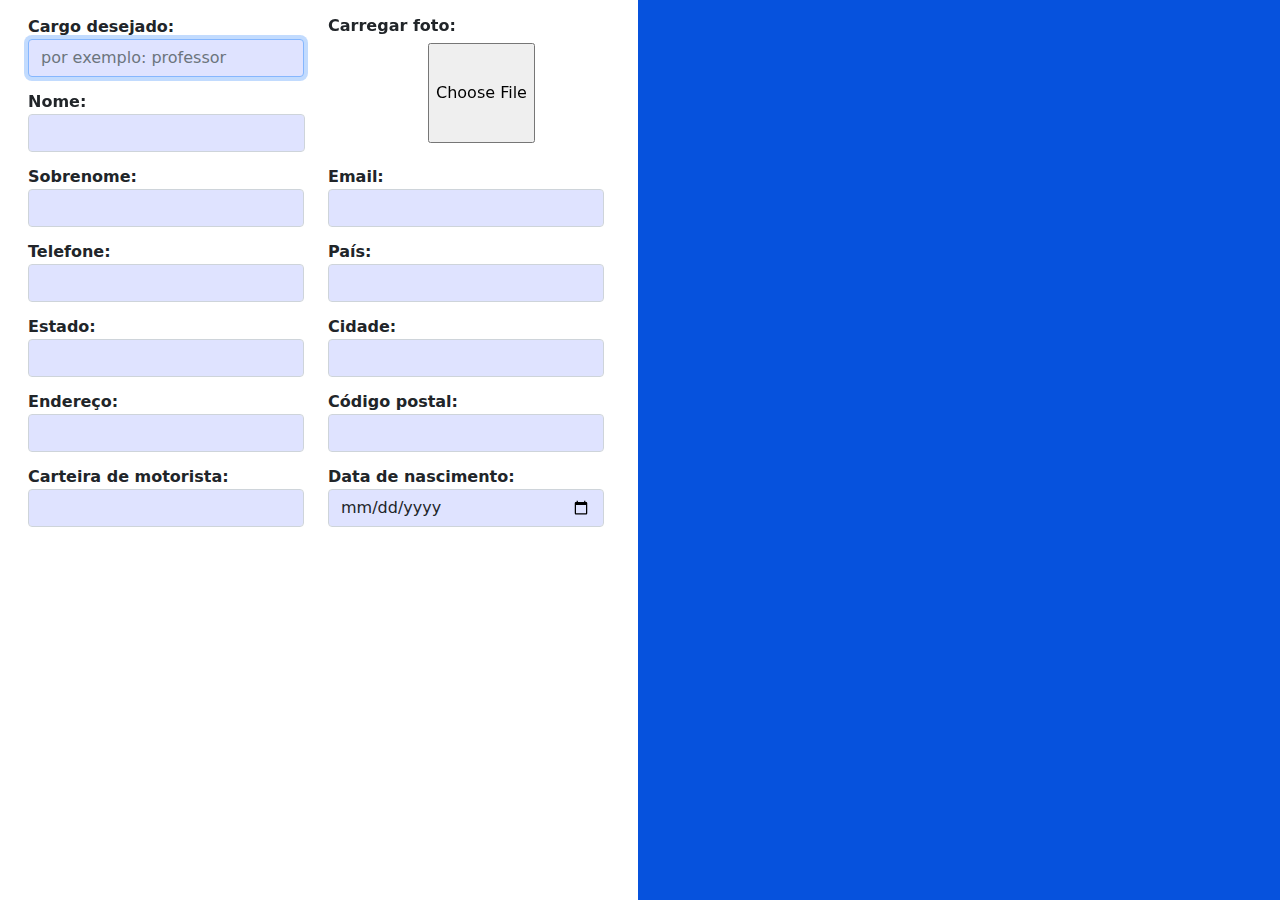
==== index.html @ 3827e52a "Add files via upload" ====
<!DOCTYPE html>
<html>
    <head>
        <meta charset="utf-8">
        <title>Formulário</title>
        <link rel="stylesheet" href="bootstrap/css/bootstrap.min.css">
        <link rel="stylesheet" href="css/form.css">
    </head>
    <body>
        <section>
            <div class="container" id="container1">
                <form action="form.php" method="POST">
                    <div class="container">
                        <div class="row">
                            <div class="col-md-6 cargo">
                                <label for="cargo"><strong>Cargo desejado:</strong></label>
                                <input type="text" name="cargo" id="cargo" class="form-control" placeholder="por exemplo: professor" required autofocus tabindex="1">
                                <div class="nome">
                                    <label for="nome"><strong>Nome:</strong></label>
                                    <input type="text" name="nome" id="nome" class="form-control" required tabindex="1">
                                </div>
                            </div>
                            <div class="col-md-6 foto">
                                <label for="foto"><strong>Carregar foto:</strong></label>
                                <input class="imagem" type="file" title="#" name="imagem" >
                            </div>
                        </div>
                    </div>
                    <div class="container2">
                        <div class="row">
                            <div class="col-md-6 sobrenome">
                                <label for="sobrenome"><strong>Sobrenome:</strong></label>
                                <input type="text" name="sobrenome" id="sobrenome" class="form-control" required tabindex="2">
                            </div>
                            <div class="col-md-6 email">
                                <label for="email"><strong>Email:</strong></label>
                                <input type="email" name="email" id="email" class="form-control" required tabindex="1">
                            </div>
                        </div>
                    </div>
                    <div class="container3">
                        <div class="row">
                            <div class="col-md-6 telefone">
                                <label for="telefone"><strong>Telefone:</strong></label>
                                <input type="text" name="telefone" id="telefone" class="form-control" required tabindex="2">
                                <div></div>
                            </div>
                            <div class="col-md-6 pais">
                                <label for="pais"><strong>País:</strong></label>
                                <input type="text" name="pais" id="pais" class="form-control" required tabindex="1">
                            </div>
                        </div>
                    </div>
                    <div class="container4">
                        <div class="row">
                            <div class="col-md-6 estado">
                                <label for="estado"><strong>Estado:</strong></label>
                                <input type="text" name="estado" id="estado" class="form-control" required tabindex="1">
                            </div>
                            <div class="col-md-6 cidade">
                                <label for="cidade"><strong>Cidade:</strong></label>
                                <input type="text" name="cidade" id="cidade" class="form-control" required tabindex="1">
                            </div>
                        </div>
                    </div>
                    <div class="container5">
                        <div class="row">
                            <div class="col-md-6 endereco">
                                <label for="endereco"><strong>Endereço:</strong></label>
                                <input type="text" name="endereco" id="endereco" class="form-control" required tabindex="2">
                            </div>
                            <div class="col-md-6 codigo">
                                <label for="codigo"><strong>Código postal:</strong></label>
                                <input type="text" name="codigo" id="codigo" class="form-control" required tabindex="1">
                            </div>
                        </div>
                    </div>
                    <div class="container6">
                        <div class="row">
                            <div class="col-md-6 carteira">
                                <label for="carteira"><strong>Carteira de motorista:</strong></label>
                                <input type="text" name="carteira" id="carteira" class="form-control" required tabindex="2">
                            </div>
                            <div class="col-md-6 nascimento">
                                <label for="nascimento"><strong>Data de nascimento:</strong></label>
                                <input type="date" name="nascimento" id="nascimento" class="form-control" required tabindex="2">
                            </div>
                        </div>
                    </div>
                </form>
            </div>
            <div class="container" id="container2"></div>
        </section>
    </body>
</html>
---- css/form.css ----
section .container{
    width: 740px;
}
section .container .row-6{
    width: 100%;
    display: inline-block;
}
section .container .col-md-6 .imagem{
    width: 100%;
    margin-top: 5px;
    margin-left: 100px;
}
section .container .col-md-6 ::-webkit-file-upload-button{
    height: 100px;
}
input[type='file'] { color: transparent; }
section .container .cargo{
    margin-top: 1px;
    width: 300px;
}
section .container2{
    margin-top: 13px;
    margin-left: 12px;
}
section .container3{
    margin-top: 13px;
    margin-left: 12px;
}
section .container4{
    margin-top: 13px;
    margin-left: 12px;
}
section .container5{
    margin-top: 13px;
    margin-left: 12px;
}
section .container6{
    margin-top: 13px;
    margin-left: 12px;
}
section .container .nome{
    width: 277px;
    margin-top: 13px;
}
section .container .sobrenome{
    width: 300px;
}
section .container .email{
    width: 300px;
}
section .container .carteira{
    width: 300px;
}
section .container .nascimento{
    width: 300px;
}
section .container .endereco{
    width: 300px;
}
section .container .estado{
    width: 300px;
}
section .container .telefone{
    width: 300px;
}
section .container .pais{
    width: 300px;
}
section .container .cidade{
    width: 300px;
}
section .container .codigo{
    width: 300px;
}
section .container .codigo .form-control{
    background-color: #dfe3ff;
}
section .container .cidade .form-control{
    background-color: #dfe3ff;
}
section .container .nome .form-control{
    background-color: #dfe3ff;
}
section .container .sobrenome .form-control{
    background-color: #dfe3ff;
}
section .container .endereco .form-control{
    background-color: #dfe3ff;
}
section .container .pais .form-control{
    background-color: #dfe3ff;
}
section .container .email .form-control{
    background-color: #dfe3ff;
}
section .container .telefone .form-control{
    background-color: #dfe3ff;
}
section .container .estado .form-control{
    background-color: #dfe3ff;
}
section .container .codigo .form-control{
    background-color: #dfe3ff;
}
section .container .cargo .form-control{
    background-color: #dfe3ff;
}
section .container .nome .form-control{
    background-color: #dfe3ff;
}
section .container .nascimento .form-control{
    background-color: #dfe3ff;
}
section .container .carteira .form-control{
    background-color: #dfe3ff;
}
section{
    width: 10px;
    margin-left: 14px;
    margin-top: 14px;
}
section #sessao{
    width: 10px;
    height: 200px;
}
#container1{
    margin-left: -10px;
    height: 100%;
    width: 754px;
}
#container2{
    height: 100%;
    position: absolute;
    width: 728px;
    top: 0;
    margin-left: 624px;
    background-color: #0652DD;
}
section .container .col-md-6 .states{
    height: 500px;
}
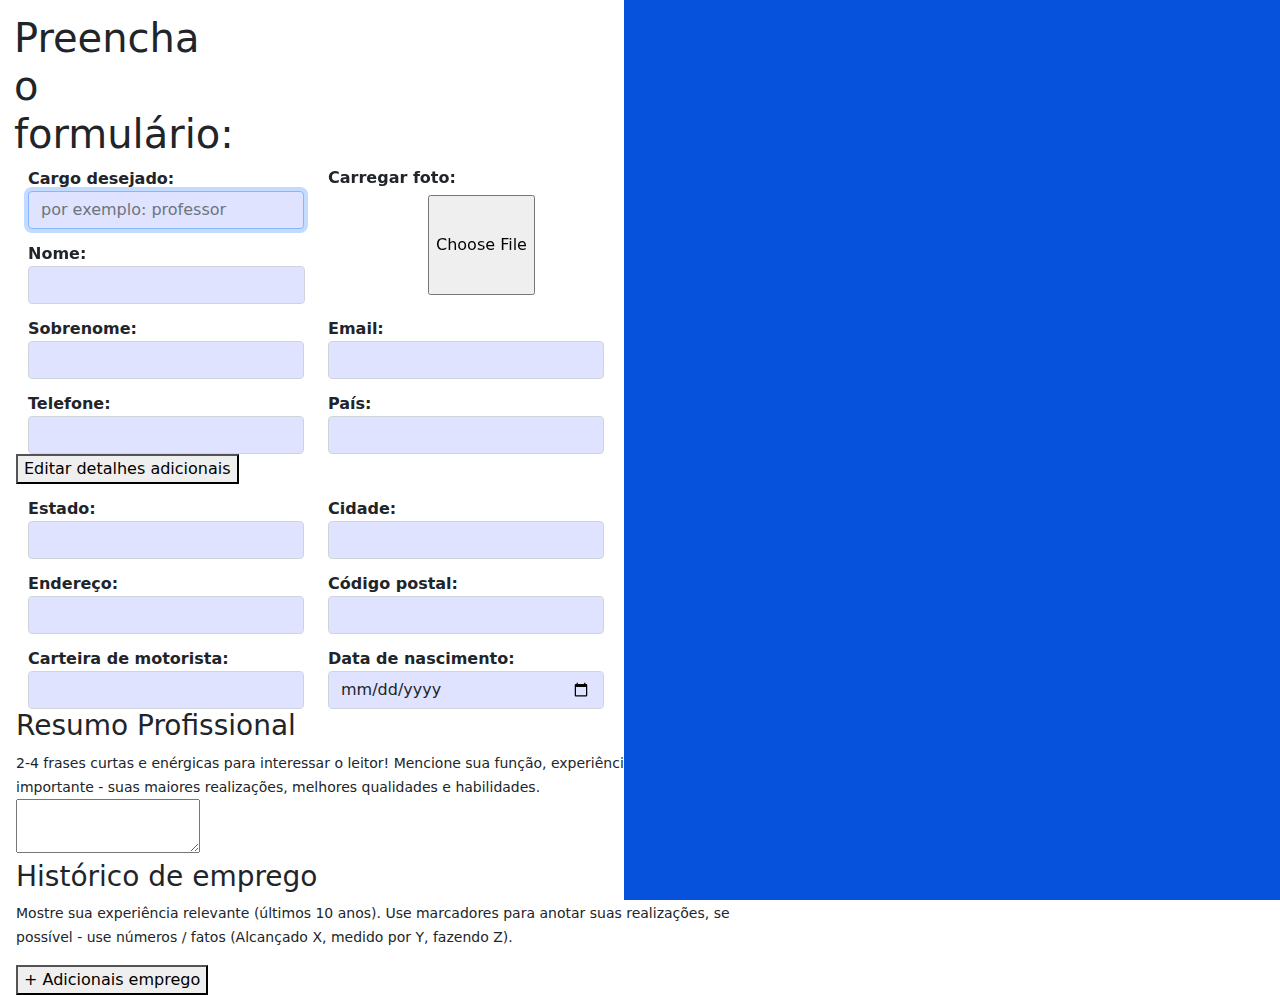
==== commit 77ae05db: "Update index.html" ====
--- a/index.html
+++ b/index.html
@@ -8,6 +8,9 @@
     </head>
     <body>
         <section>
+            <div id="titulo">
+                <h1>Preencha o formulário:</h1>
+            </div>
             <div class="container" id="container1">
                 <form action="form.php" method="POST">
                     <div class="container">
@@ -34,7 +37,7 @@
                             </div>
                             <div class="col-md-6 email">
                                 <label for="email"><strong>Email:</strong></label>
-                                <input type="email" name="email" id="email" class="form-control" required tabindex="1">
+                                <input type="email" name="email" id="email" class="form-control" required tabindex="3">
                             </div>
                         </div>
                     </div>
@@ -42,54 +45,81 @@
                         <div class="row">
                             <div class="col-md-6 telefone">
                                 <label for="telefone"><strong>Telefone:</strong></label>
-                                <input type="text" name="telefone" id="telefone" class="form-control" required tabindex="2">
+                                <input type="text" name="telefone" id="telefone" class="form-control" required tabindex="4">
                                 <div></div>
                             </div>
                             <div class="col-md-6 pais">
                                 <label for="pais"><strong>País:</strong></label>
-                                <input type="text" name="pais" id="pais" class="form-control" required tabindex="1">
+                                <input type="text" name="pais" id="pais" class="form-control" required tabindex="5">
                             </div>
                         </div>
                     </div>
-                    <div class="container4">
-                        <div class="row">
-                            <div class="col-md-6 estado">
-                                <label for="estado"><strong>Estado:</strong></label>
-                                <input type="text" name="estado" id="estado" class="form-control" required tabindex="1">
-                            </div>
-                            <div class="col-md-6 cidade">
-                                <label for="cidade"><strong>Cidade:</strong></label>
-                                <input type="text" name="cidade" id="cidade" class="form-control" required tabindex="1">
+                    <button type="button" onclick="Mudarestado('minhaDiv')" class="botao" id="botao1">Editar detalhes adicionais</button>
+                    <div id="minhaDiv" class="hidden">
+                        <div class="container4">
+                            <div class="row">
+                                <div class="col-md-6 estado">
+                                    <label for="estado"><strong>Estado:</strong></label>
+                                    <input type="text" name="estado" id="estado" class="form-control" required tabindex="6">
+                                </div>
+                                <div class="col-md-6 cidade">
+                                    <label for="cidade"><strong>Cidade:</strong></label>
+                                    <input type="text" name="cidade" id="cidade" class="form-control" required tabindex="7">
+                                </div>
                             </div>
                         </div>
-                    </div>
-                    <div class="container5">
-                        <div class="row">
-                            <div class="col-md-6 endereco">
-                                <label for="endereco"><strong>Endereço:</strong></label>
-                                <input type="text" name="endereco" id="endereco" class="form-control" required tabindex="2">
-                            </div>
-                            <div class="col-md-6 codigo">
-                                <label for="codigo"><strong>Código postal:</strong></label>
-                                <input type="text" name="codigo" id="codigo" class="form-control" required tabindex="1">
+                        <div class="container5">
+                            <div class="row">
+                                <div class="col-md-6 endereco">
+                                    <label for="endereco"><strong>Endereço:</strong></label>
+                                    <input type="text" name="endereco" id="endereco" class="form-control" required tabindex="8">
+                                </div>
+                                <div class="col-md-6 codigo">
+                                    <label for="codigo"><strong>Código postal:</strong></label>
+                                    <input type="text" name="codigo" id="codigo" class="form-control" required tabindex="9">
+                                </div>
                             </div>
                         </div>
-                    </div>
-                    <div class="container6">
-                        <div class="row">
-                            <div class="col-md-6 carteira">
-                                <label for="carteira"><strong>Carteira de motorista:</strong></label>
-                                <input type="text" name="carteira" id="carteira" class="form-control" required tabindex="2">
-                            </div>
-                            <div class="col-md-6 nascimento">
-                                <label for="nascimento"><strong>Data de nascimento:</strong></label>
-                                <input type="date" name="nascimento" id="nascimento" class="form-control" required tabindex="2">
+                        <div class="container6">
+                            <div class="row">
+                                <div class="col-md-6 carteira">
+                                    <label for="carteira"><strong>Carteira de motorista:</strong></label>
+                                    <input type="text" name="carteira" id="carteira" class="form-control" required tabindex="10">
+                                </div>
+                                <div class="col-md-6 nascimento">
+                                    <label for="nascimento"><strong>Data de nascimento:</strong></label>
+                                    <input type="date" name="nascimento" id="nascimento" class="form-control" required tabindex="11">
+                                </div>
                             </div>
                         </div>
                     </div>
                 </form>
+                <div class="container7">
+                    <div id="texto">
+                        <h3>Resumo Profissional</h3>
+                        <small>2-4 frases curtas e enérgicas para interessar o leitor! Mencione sua função, experiência e o mais importante - suas maiores realizações, melhores qualidades e habilidades.</small>
+                    </div>
+                </div>
+                <div id="dvCentro">
+                    <textarea id="txtArtigo" name="txtArtigo"></textarea>
+                </div>
+                <div class="container8">
+                    <div id="texto2">
+                        <h3>Histórico de emprego</h3>
+                        <small>Mostre sua experiência relevante (últimos 10 anos). Use marcadores para anotar suas realizações, se possível - use números / fatos (Alcançado X, medido por Y, fazendo Z).</p></small>
+                    </div>
+                    <button type="button" onclick="Mudarestado('minhaDiv')" class="botao" id="botao1">+ Adicionais emprego</button>
+                    <div id="minhaDiv2" class="hidden">
+                        <div class="container9"></div>
+                    </div>
+                </div>
             </div>
-            <div class="container" id="container2"></div>
         </section>
+        <div class="container" id="container2"></div>
+        <script src="ckeditor/ckeditor/ckeditor.js"></script>
+        <script>
+            CKEDITOR.replace('txtArtigo');
+        </script>
+        <script src="js/form.js"></script>
     </body>
-</html>+</html>
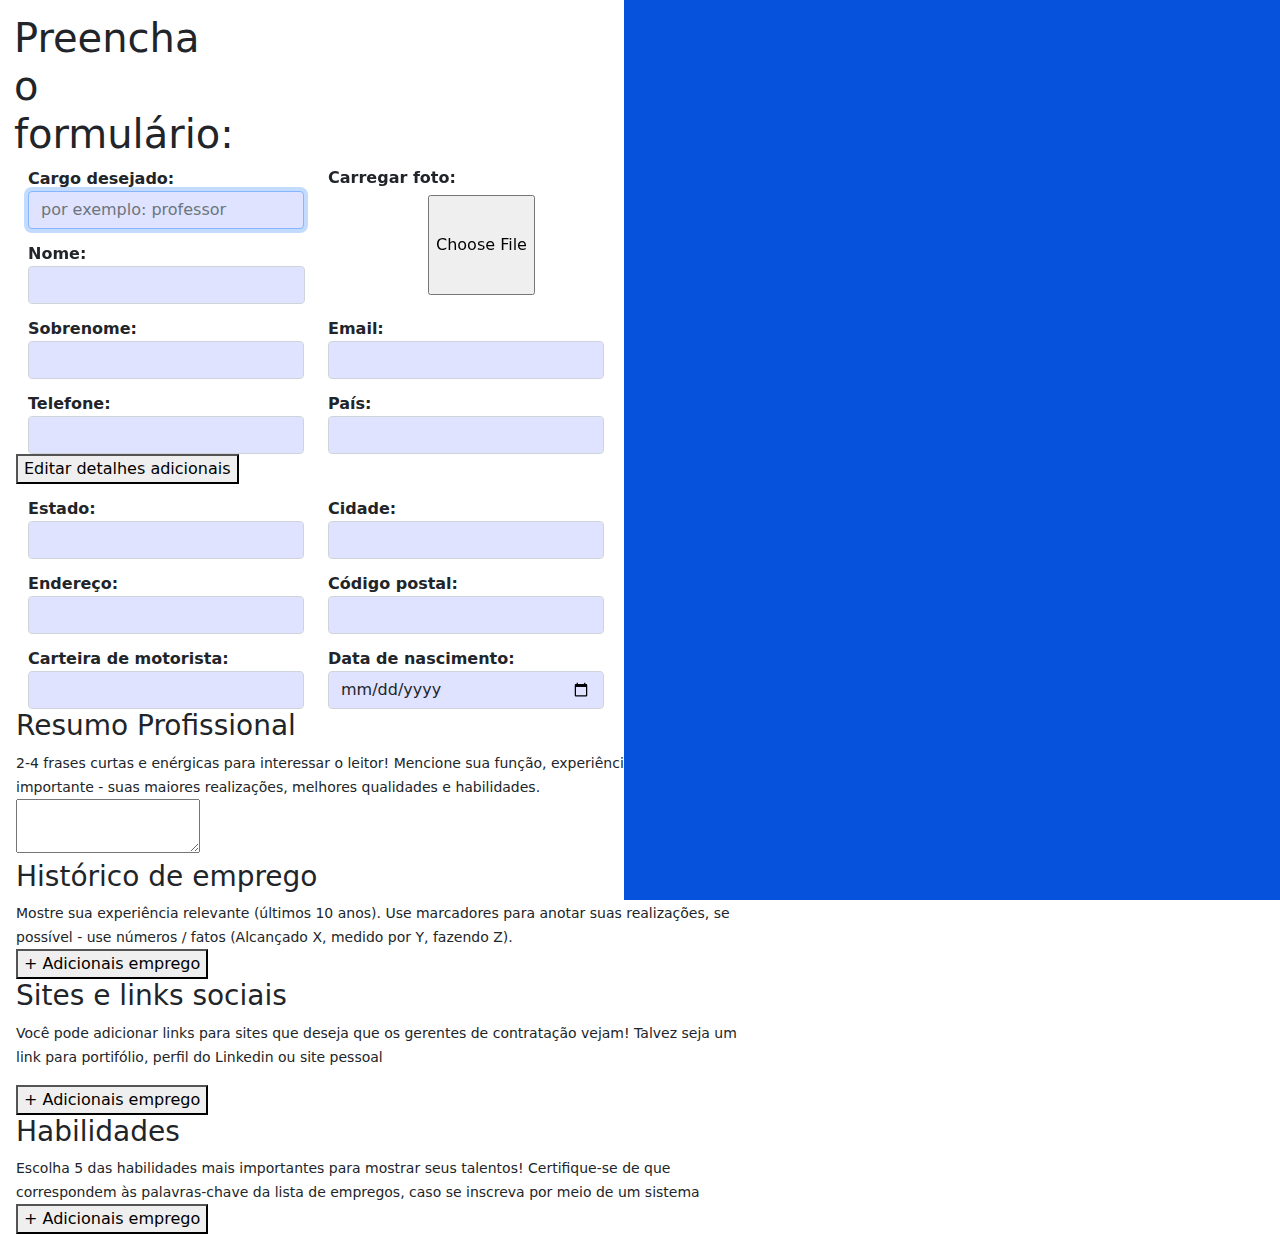
==== commit eb08380e: "Update index.html" ====
--- a/index.html
+++ b/index.html
@@ -106,9 +106,29 @@
                 <div class="container8">
                     <div id="texto2">
                         <h3>Histórico de emprego</h3>
-                        <small>Mostre sua experiência relevante (últimos 10 anos). Use marcadores para anotar suas realizações, se possível - use números / fatos (Alcançado X, medido por Y, fazendo Z).</p></small>
+                        <small>Mostre sua experiência relevante (últimos 10 anos). Use marcadores para anotar suas realizações, se possível - use números / fatos (Alcançado X, medido por Y, fazendo Z).</small>
                     </div>
-                    <button type="button" onclick="Mudarestado('minhaDiv')" class="botao" id="botao1">+ Adicionais emprego</button>
+                    <button type="button" onclick="Mudarestado('minhaDiv')" class="botao2" id="botao1">+ Adicionais emprego</button>
+                    <div id="minhaDiv2" class="hidden">
+                        <div class="container9"></div>
+                    </div>
+                </div>
+                <div class="container9">
+                    <div id="texto2">
+                        <h3>Sites e links sociais</h3>
+                        <small>Você pode adicionar links para sites que deseja que os gerentes de contratação vejam! Talvez seja um link para portifólio, perfil do Linkedin ou site pessoal</p></small>
+                    </div>
+                    <button type="button" onclick="Mudarestado('minhaDiv')" class="botao3" id="botao1">+ Adicionais emprego</button>
+                    <div id="minhaDiv2" class="hidden">
+                        <div class="container9"></div>
+                    </div>
+                </div>
+                <div class="container10">
+                    <div id="texto2">
+                        <h3>Habilidades</h3>
+                        <small>Escolha 5 das habilidades mais importantes para mostrar seus talentos! Certifique-se de que correspondem às palavras-chave da lista de empregos, caso se inscreva por meio de um sistema</small>
+                    </div>
+                    <button type="button" onclick="Mudarestado('minhaDiv')" class="botao4" id="botao1">+ Adicionais emprego</button>
                     <div id="minhaDiv2" class="hidden">
                         <div class="container9"></div>
                     </div>
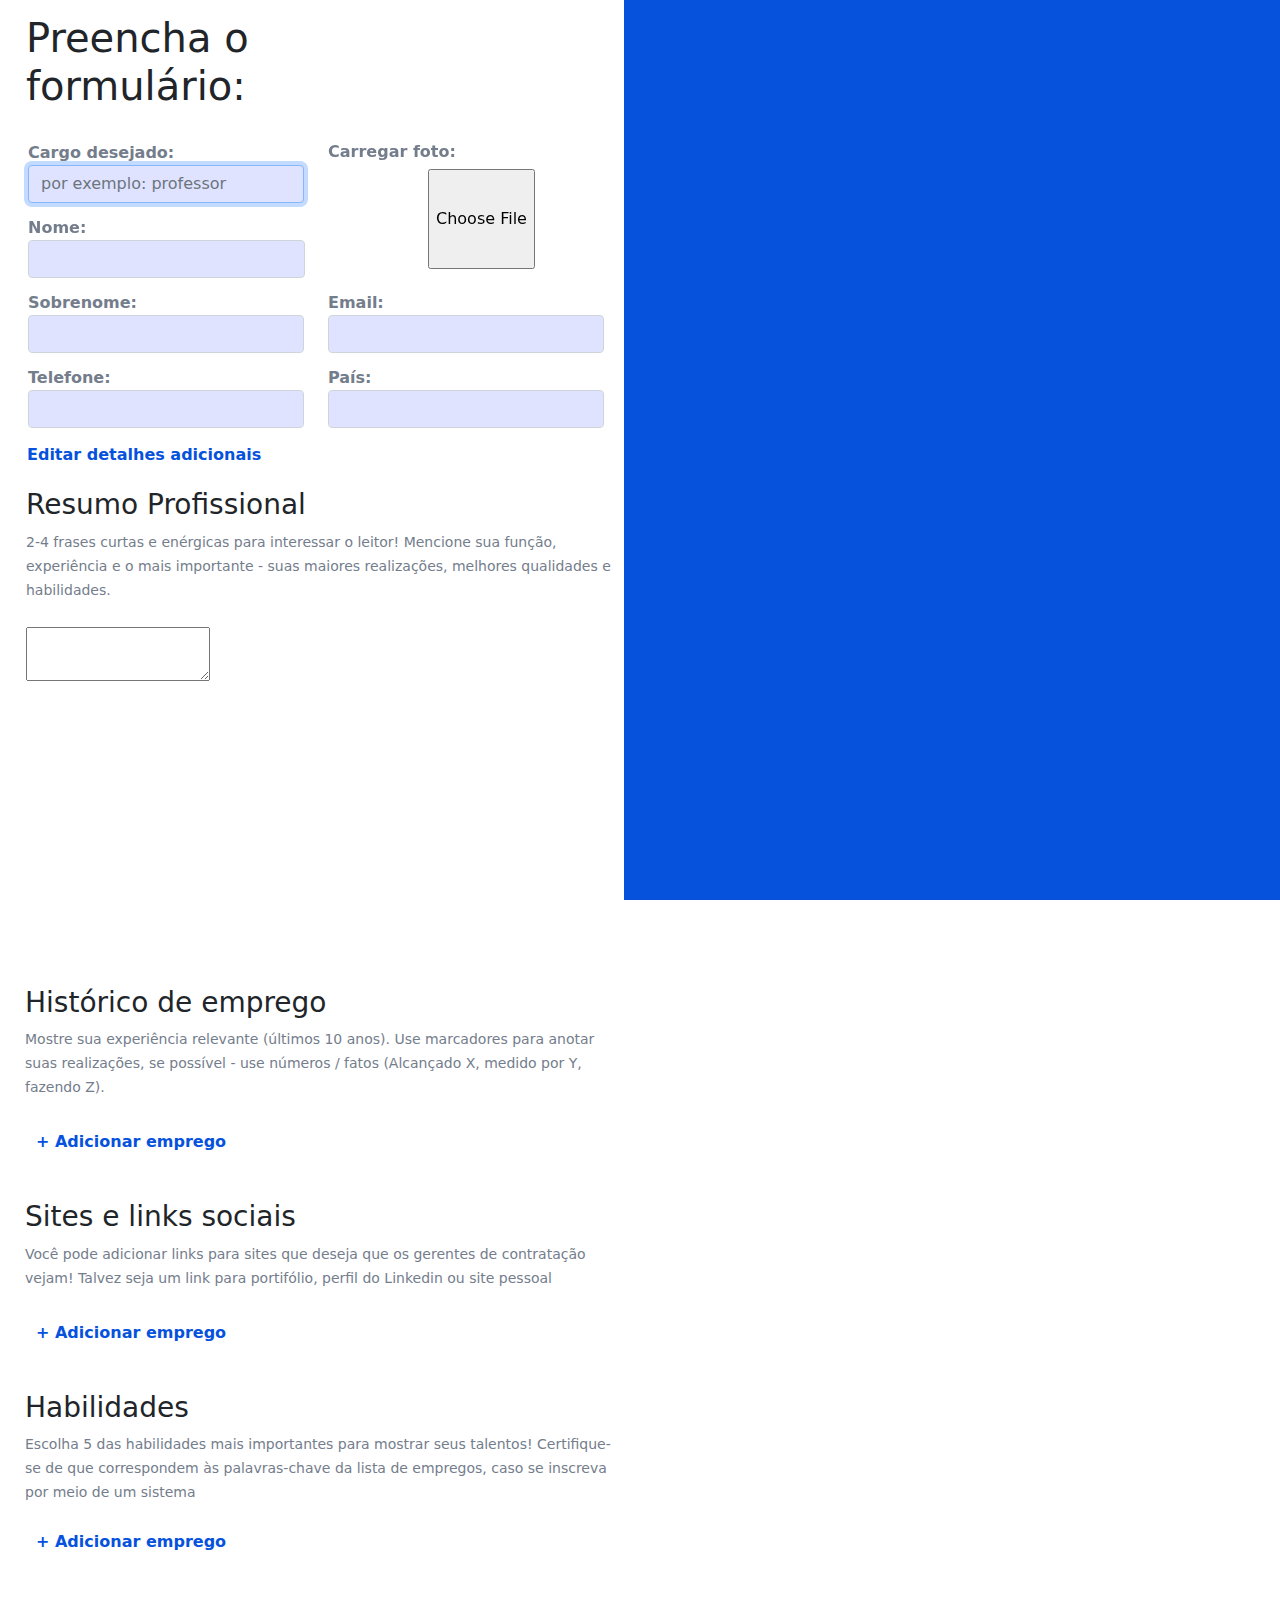
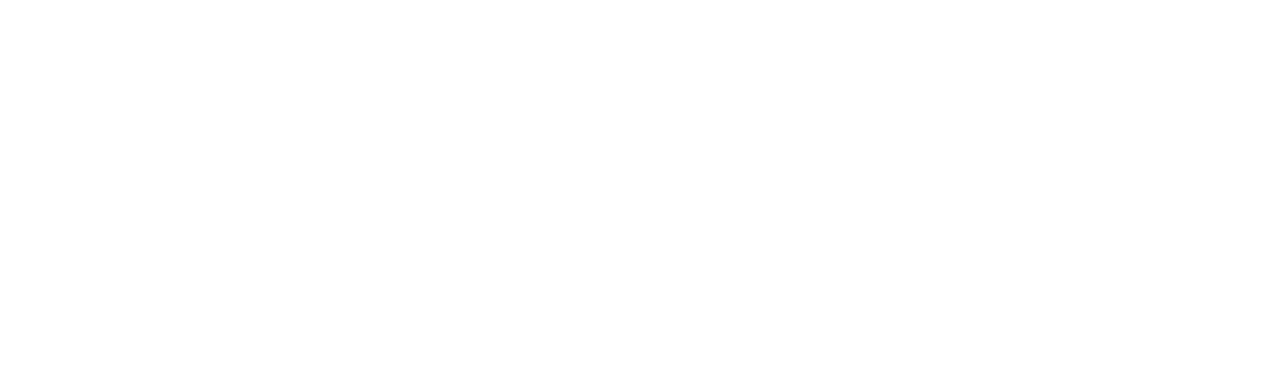
==== commit 901b158e: "Update index.html" ====
--- a/index.html
+++ b/index.html
@@ -25,7 +25,7 @@
                             </div>
                             <div class="col-md-6 foto">
                                 <label for="foto"><strong>Carregar foto:</strong></label>
-                                <input class="imagem" type="file" title="#" name="imagem" >
+                                <input class="imagem" type="file" title="#" name="imagem">
                             </div>
                         </div>
                     </div>
@@ -108,7 +108,7 @@
                         <h3>Histórico de emprego</h3>
                         <small>Mostre sua experiência relevante (últimos 10 anos). Use marcadores para anotar suas realizações, se possível - use números / fatos (Alcançado X, medido por Y, fazendo Z).</small>
                     </div>
-                    <button type="button" onclick="Mudarestado('minhaDiv')" class="botao2" id="botao1">+ Adicionais emprego</button>
+                    <button type="button" onclick="Mudarestado('minhaDiv')" class="botao2" id="botao1">+ Adicionar emprego</button>
                     <div id="minhaDiv2" class="hidden">
                         <div class="container9"></div>
                     </div>
@@ -118,7 +118,7 @@
                         <h3>Sites e links sociais</h3>
                         <small>Você pode adicionar links para sites que deseja que os gerentes de contratação vejam! Talvez seja um link para portifólio, perfil do Linkedin ou site pessoal</p></small>
                     </div>
-                    <button type="button" onclick="Mudarestado('minhaDiv')" class="botao3" id="botao1">+ Adicionais emprego</button>
+                    <button type="button" onclick="Mudarestado('minhaDiv')" class="botao3" id="botao1">+ Adicionar emprego</button>
                     <div id="minhaDiv2" class="hidden">
                         <div class="container9"></div>
                     </div>
@@ -128,7 +128,7 @@
                         <h3>Habilidades</h3>
                         <small>Escolha 5 das habilidades mais importantes para mostrar seus talentos! Certifique-se de que correspondem às palavras-chave da lista de empregos, caso se inscreva por meio de um sistema</small>
                     </div>
-                    <button type="button" onclick="Mudarestado('minhaDiv')" class="botao4" id="botao1">+ Adicionais emprego</button>
+                    <button type="button" onclick="Mudarestado('minhaDiv')" class="botao4" id="botao1">+ Adicionar emprego</button>
                     <div id="minhaDiv2" class="hidden">
                         <div class="container9"></div>
                     </div>
--- a/css/form.css
+++ b/css/form.css
@@ -41,36 +41,55 @@
 section .container .nome{
     width: 277px;
     margin-top: 13px;
+    color: #747d8c;
 }
 section .container .sobrenome{
     width: 300px;
+    color: #747d8c;
 }
 section .container .email{
     width: 300px;
+    color: #747d8c;
 }
 section .container .carteira{
     width: 300px;
+    color: #747d8c;
 }
 section .container .nascimento{
     width: 300px;
+    color: #747d8c;
 }
 section .container .endereco{
     width: 300px;
+    color: #747d8c;
 }
 section .container .estado{
     width: 300px;
+    color: #747d8c;
 }
 section .container .telefone{
     width: 300px;
+    color: #747d8c;
 }
 section .container .pais{
     width: 300px;
+    color: #747d8c;
 }
 section .container .cidade{
     width: 300px;
+    color: #747d8c;
 }
 section .container .codigo{
     width: 300px;
+    color: #747d8c;
+}
+section .container .cargo{
+    width: 300px;
+    color: #747d8c;
+}
+section .container .foto{
+    width: 300px;
+    color: #747d8c;
 }
 section .container .codigo .form-control{
     background-color: #dfe3ff;
@@ -116,6 +135,7 @@
 }
 section{
     width: 10px;
+    height: 1830px;
     margin-left: 14px;
     margin-top: 14px;
 }
@@ -130,7 +150,7 @@
 }
 #container2{
     height: 100%;
-    position: absolute;
+    position: fixed;
     width: 728px;
     top: 0;
     margin-left: 624px;
@@ -138,4 +158,88 @@
 }
 section .container .col-md-6 .states{
     height: 500px;
-}+}
+section #dvCentro{ 
+    position: absolute; 
+    margin-top: 25px; 
+    width: 578px; 
+    margin-left: 10px;
+}
+section .container7{
+    width: 598px;
+}
+section .container7 #texto{
+    margin-left: 10px;
+    margin-top: 20px;
+}
+section #titulo{
+    width: 420px;
+    margin-left: 12px;
+    margin-bottom: 30px;
+}
+section .container7 #texto small{
+    color: #747d8c;
+    text-align: justify;
+}
+section .container8{
+    width: 596px;
+    margin-top: 384px;
+    margin-left: 9px;
+}
+section .container8 #texto2 small{
+    color: #747d8c;
+    text-align: left;
+}
+section .container .botao{
+    background: none;
+    border: none;
+    margin-top: 14px;
+    margin-left: 5px;
+    color: #0652DD;
+    font-weight: bold;
+}
+#minhaDiv{
+    display: none;
+}
+section .container9{
+    width: 596px;
+    margin-top: 45px;
+    margin-left: 9px;
+}
+section .container9 #texto2 small{
+    color: #747d8c;
+    text-align: left;
+}
+section .container10{
+    width: 588px;
+    margin-top: 45px;
+    margin-left: 9px;
+}
+section .container10 #texto2 small{
+    color: #747d8c;
+    text-align: left;
+}
+section .container8 .botao2{
+    background: none;
+    border: none;
+    margin-top: 30px;
+    margin-left: 5px;
+    color: #0652DD;
+    font-weight: bold;
+}
+section .container9 .botao3{
+    background: none;
+    border: none;
+    margin-top: 14px;
+    margin-left: 5px;
+    color: #0652DD;
+    font-weight: bold;
+}
+section .container10 .botao4{
+    background: none;
+    border: none;
+    margin-top: 25px;
+    margin-left: 5px;
+    color: #0652DD;
+    font-weight: bold;
+}
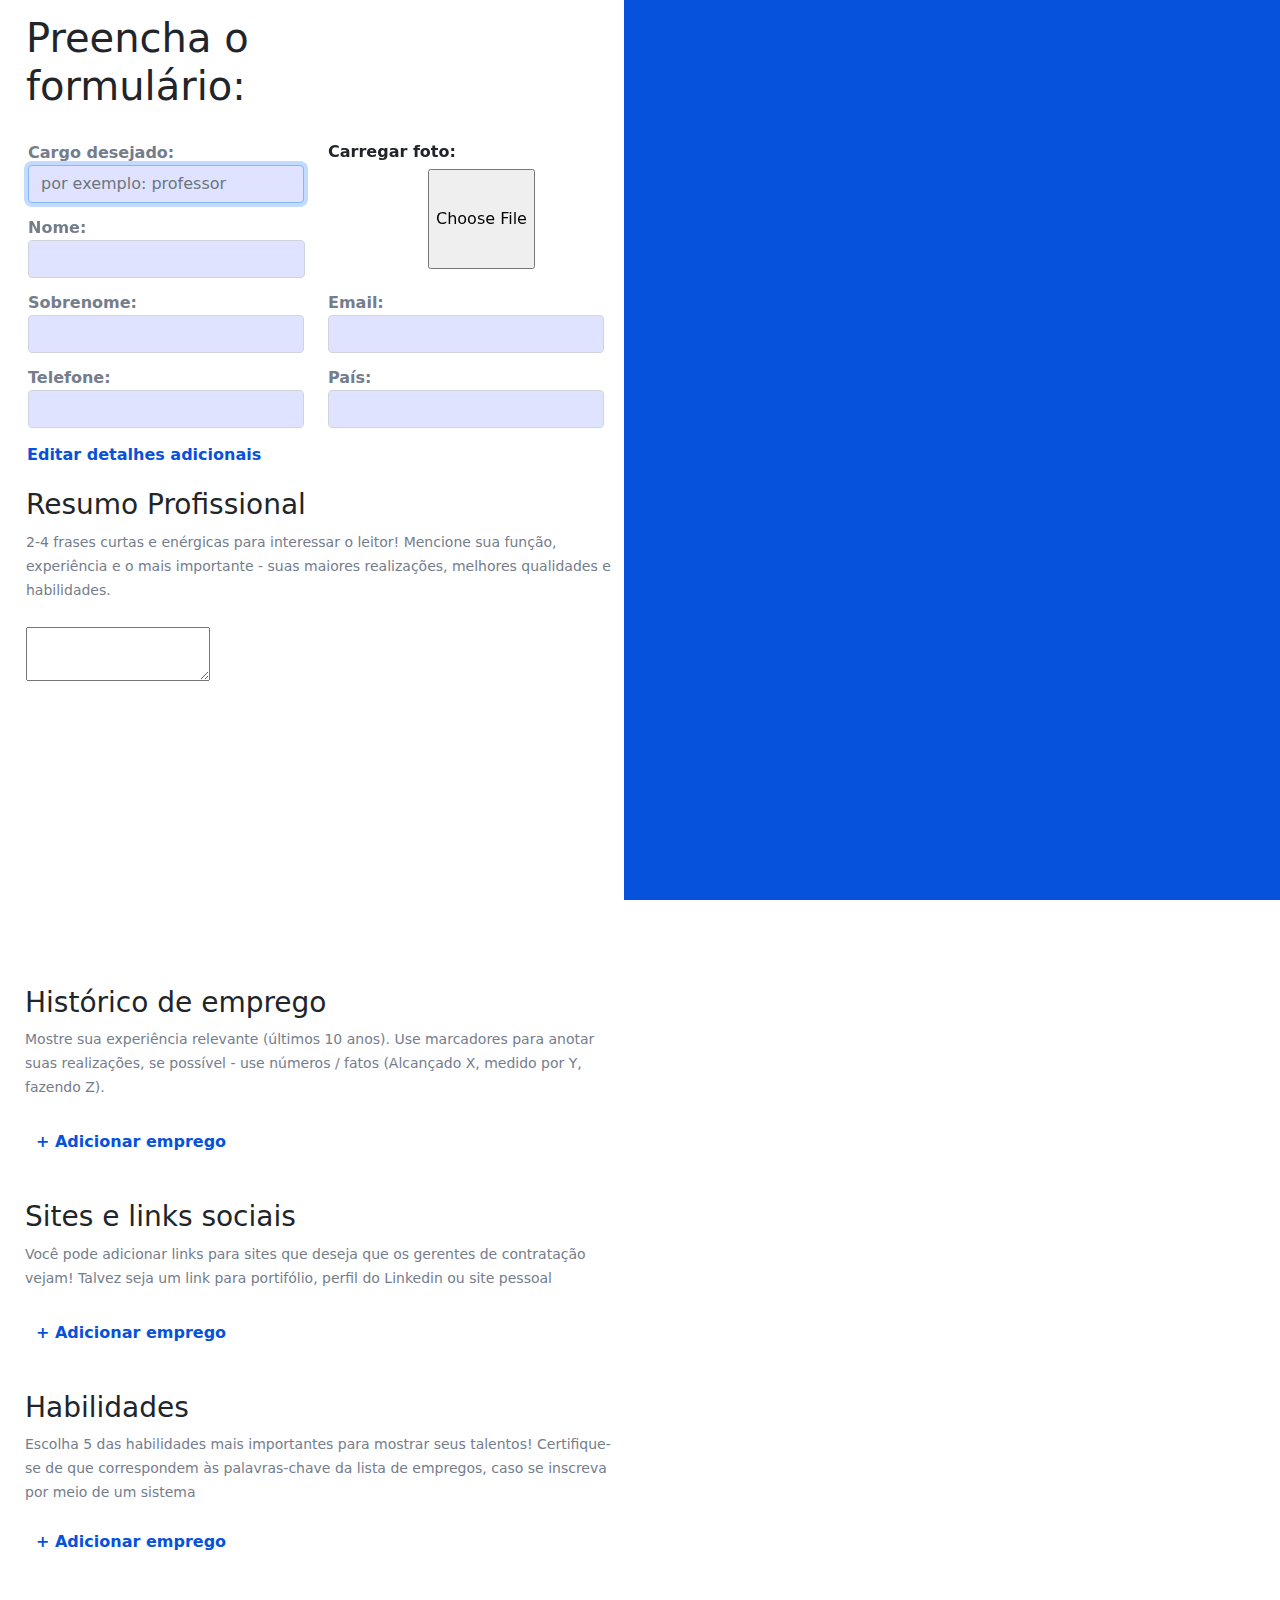
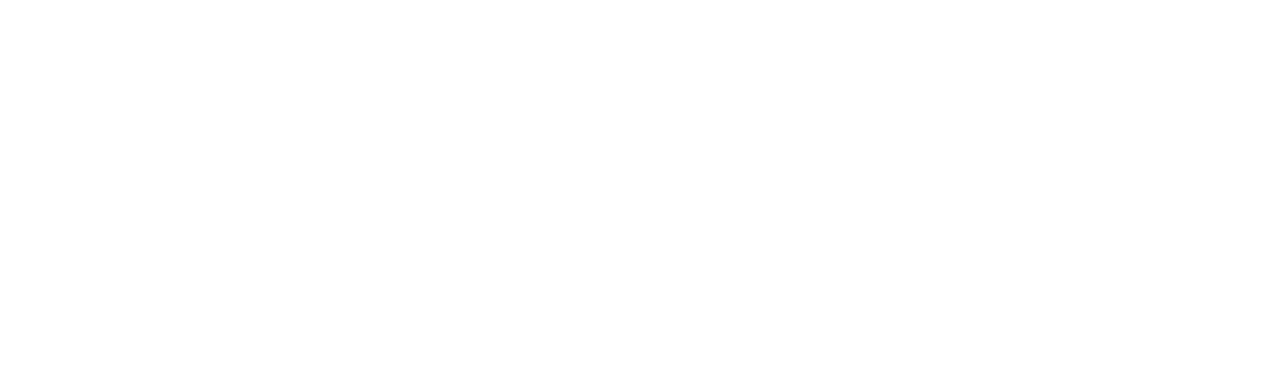
==== commit 4fc0799e: "Update index.html" ====
--- a/index.html
+++ b/index.html
@@ -23,7 +23,7 @@
                                     <input type="text" name="nome" id="nome" class="form-control" required tabindex="1">
                                 </div>
                             </div>
-                            <div class="col-md-6 foto">
+                            <div class="col-md-6 empregador">
                                 <label for="foto"><strong>Carregar foto:</strong></label>
                                 <input class="imagem" type="file" title="#" name="imagem">
                             </div>
@@ -108,9 +108,9 @@
                         <h3>Histórico de emprego</h3>
                         <small>Mostre sua experiência relevante (últimos 10 anos). Use marcadores para anotar suas realizações, se possível - use números / fatos (Alcançado X, medido por Y, fazendo Z).</small>
                     </div>
-                    <button type="button" onclick="Mudarestado('minhaDiv')" class="botao2" id="botao1">+ Adicionar emprego</button>
-                    <div id="minhaDiv2" class="hidden">
-                        <div class="container9"></div>
+                    <button type="button" onclick="mostraDivEmpregos('minhaDiv')" class="botao2" id="botao2">+ Adicionar emprego</button>
+                    <div id="divEmpregos" class="hidden">
+                        
                     </div>
                 </div>
                 <div class="container9">
@@ -118,7 +118,7 @@
                         <h3>Sites e links sociais</h3>
                         <small>Você pode adicionar links para sites que deseja que os gerentes de contratação vejam! Talvez seja um link para portifólio, perfil do Linkedin ou site pessoal</p></small>
                     </div>
-                    <button type="button" onclick="Mudarestado('minhaDiv')" class="botao3" id="botao1">+ Adicionar emprego</button>
+                    <button type="button" onclick="mostraDiv('minhaDiv')" class="botao3" id="botao3">+ Adicionar emprego</button>
                     <div id="minhaDiv2" class="hidden">
                         <div class="container9"></div>
                     </div>
@@ -128,7 +128,7 @@
                         <h3>Habilidades</h3>
                         <small>Escolha 5 das habilidades mais importantes para mostrar seus talentos! Certifique-se de que correspondem às palavras-chave da lista de empregos, caso se inscreva por meio de um sistema</small>
                     </div>
-                    <button type="button" onclick="Mudarestado('minhaDiv')" class="botao4" id="botao1">+ Adicionar emprego</button>
+                    <button type="button" onclick="mostraDiv('minhaDiv')" class="botao4" id="botao4">+ Adicionar emprego</button>
                     <div id="minhaDiv2" class="hidden">
                         <div class="container9"></div>
                     </div>
--- a/css/form.css
+++ b/css/form.css
@@ -243,3 +243,65 @@
     color: #0652DD;
     font-weight: bold;
 }
+section .container8 .container-emprego{
+    position: relative;
+    top: 11px;
+    background: #fff;
+    width: 500px;
+    height: 240px;
+}
+section .container8 .cargo2{
+    width: 250px;
+    color: #747d8c;
+}
+section .container8 .emprego2{
+    width: 250px;
+    color: #747d8c;
+}
+section .container8 .data1{
+    width: 250px;
+    color: #747d8c;
+}
+section .container8 .data2{
+    width: 250px;
+    color: #747d8c;
+}
+section .container8 .estado2{
+    width: 250px;
+    color: #747d8c;
+}
+section .container8 .cidade2{
+    width: 250px;
+    color: #747d8c;
+}
+section .container8 .cargo2 .form-control{
+    background-color: #dfe3ff;
+}
+section .container8 .emprego2 .form-control{
+    background-color: #dfe3ff;
+}
+section .container8 .data1 .form-control{
+    background-color: #dfe3ff;
+}
+section .container8 .data2 .form-control{
+    background-color: #dfe3ff;
+}
+section .container8 .estado2 .form-control{
+    background-color: #dfe3ff;
+}
+section .container8 .cidade2 .form-control{
+    background-color: #dfe3ff;
+}
+section .container8 .linha2{
+    margin-top: 18px;
+    margin-left: -2px;
+}
+section .container8 .linha3{
+    margin-top: 13px;
+    margin-left: -2px;
+}
+section .container8 .linha1{
+    position: relative;
+    top: 6px;
+    margin-left: -2px;
+}
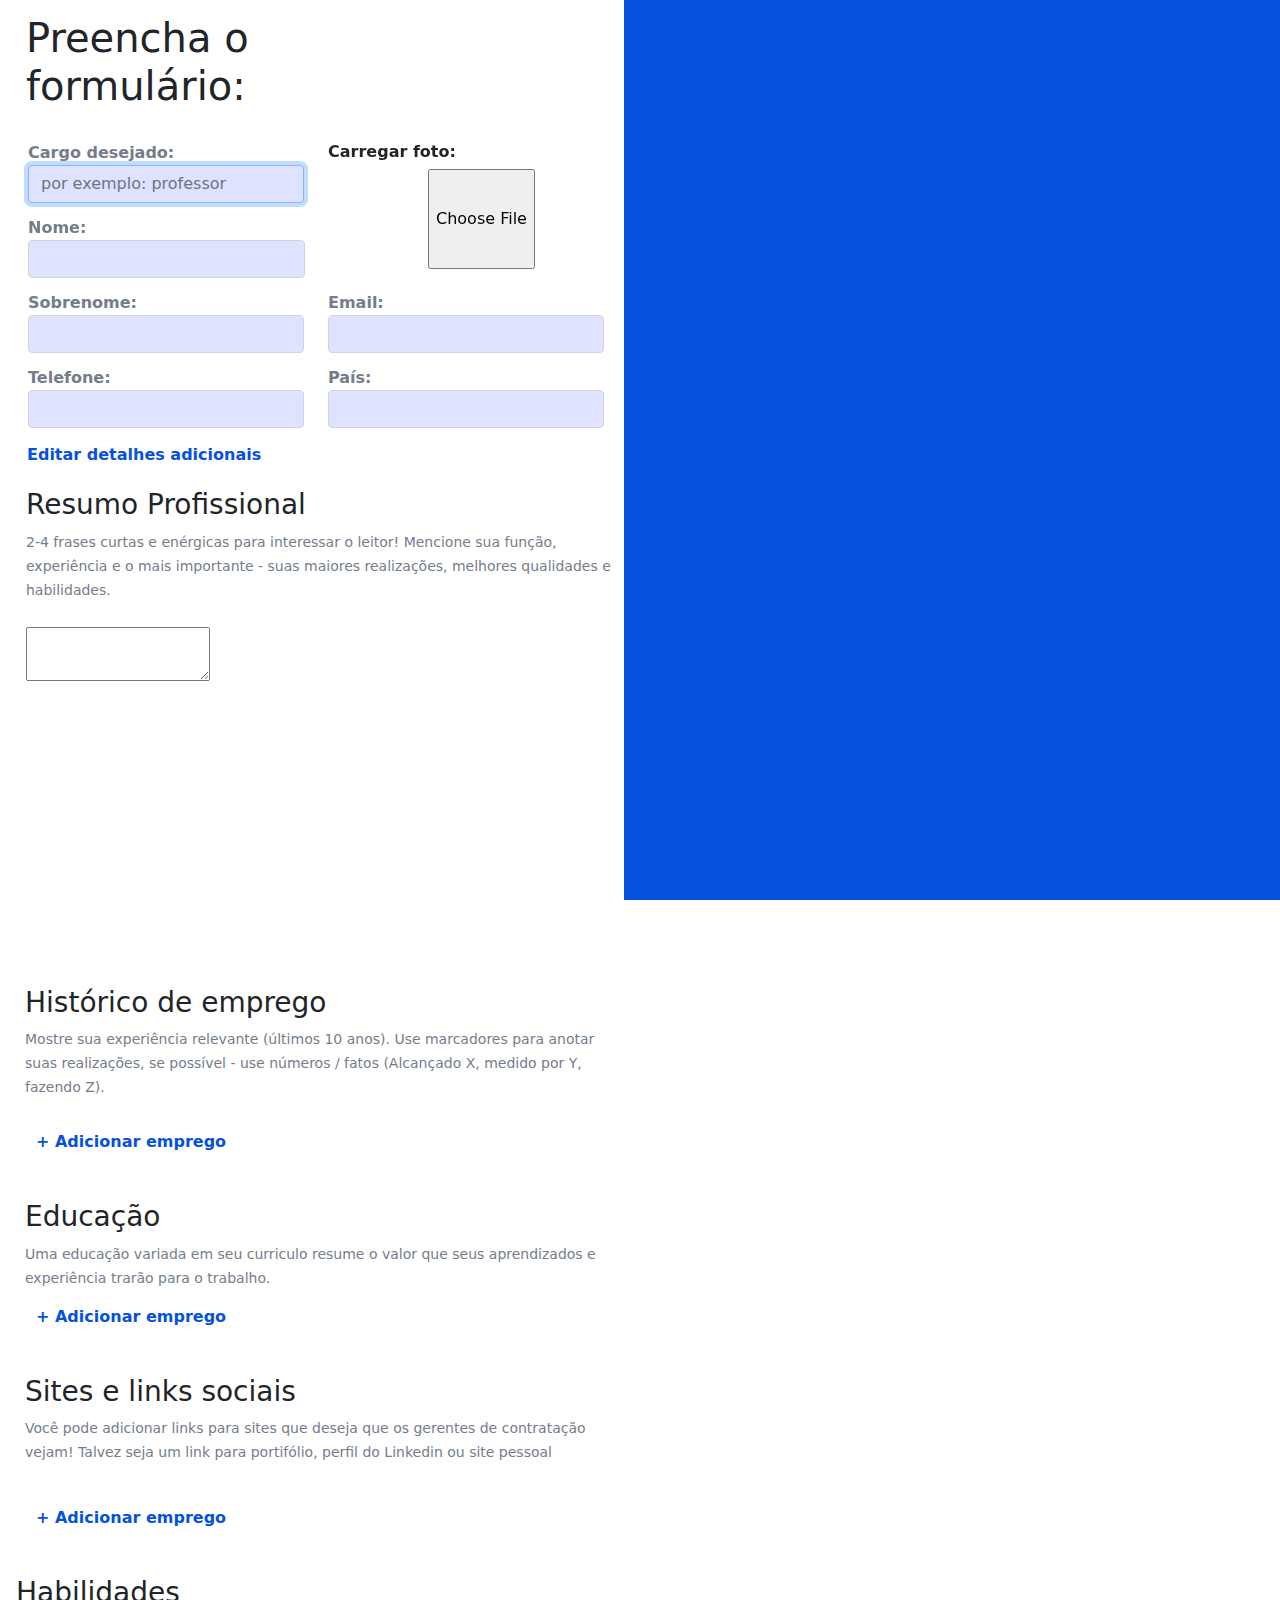
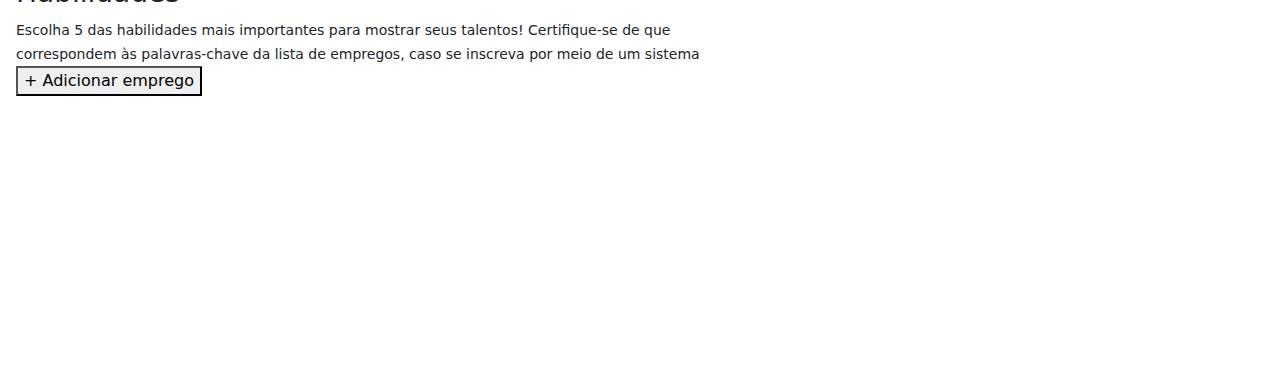
==== commit a20eaf6e: "Update index.html" ====
--- a/index.html
+++ b/index.html
@@ -109,26 +109,32 @@
                         <small>Mostre sua experiência relevante (últimos 10 anos). Use marcadores para anotar suas realizações, se possível - use números / fatos (Alcançado X, medido por Y, fazendo Z).</small>
                     </div>
                     <button type="button" onclick="mostraDivEmpregos('minhaDiv')" class="botao2" id="botao2">+ Adicionar emprego</button>
-                    <div id="divEmpregos" class="hidden">
-                        
-                    </div>
+                    <div id="divEmpregos" class="hidden"></div>
                 </div>
                 <div class="container9">
+                    <div id="texto2">
+                        <h3>Educação</h3>
+                        <small>Uma educação variada em seu curriculo resume o valor que seus aprendizados e experiência trarão para o trabalho.</small>
+                    </div>
+                    <button type="button" onclick="mostraDivEducação('minhaDiv')" class="botao3" id="botao3">+ Adicionar emprego</button>
+                    <div id="divEducacao" class="hidden"></div>
+                </div>
+                <div class="container10">
                     <div id="texto2">
                         <h3>Sites e links sociais</h3>
                         <small>Você pode adicionar links para sites que deseja que os gerentes de contratação vejam! Talvez seja um link para portifólio, perfil do Linkedin ou site pessoal</p></small>
                     </div>
-                    <button type="button" onclick="mostraDiv('minhaDiv')" class="botao3" id="botao3">+ Adicionar emprego</button>
-                    <div id="minhaDiv2" class="hidden">
+                    <button type="button" onclick="mostraDivLinks('minhaDiv')" class="botao4" id="botao4">+ Adicionar emprego</button>
+                    <div id="divLinks" class="hidden">
                         <div class="container9"></div>
                     </div>
                 </div>
-                <div class="container10">
+                <div class="container11">
                     <div id="texto2">
                         <h3>Habilidades</h3>
                         <small>Escolha 5 das habilidades mais importantes para mostrar seus talentos! Certifique-se de que correspondem às palavras-chave da lista de empregos, caso se inscreva por meio de um sistema</small>
                     </div>
-                    <button type="button" onclick="mostraDiv('minhaDiv')" class="botao4" id="botao4">+ Adicionar emprego</button>
+                    <button type="button" onclick="mostraDiv('minhaDiv')" class="botao5" id="botao5">+ Adicionar emprego</button>
                     <div id="minhaDiv2" class="hidden">
                         <div class="container9"></div>
                     </div>
